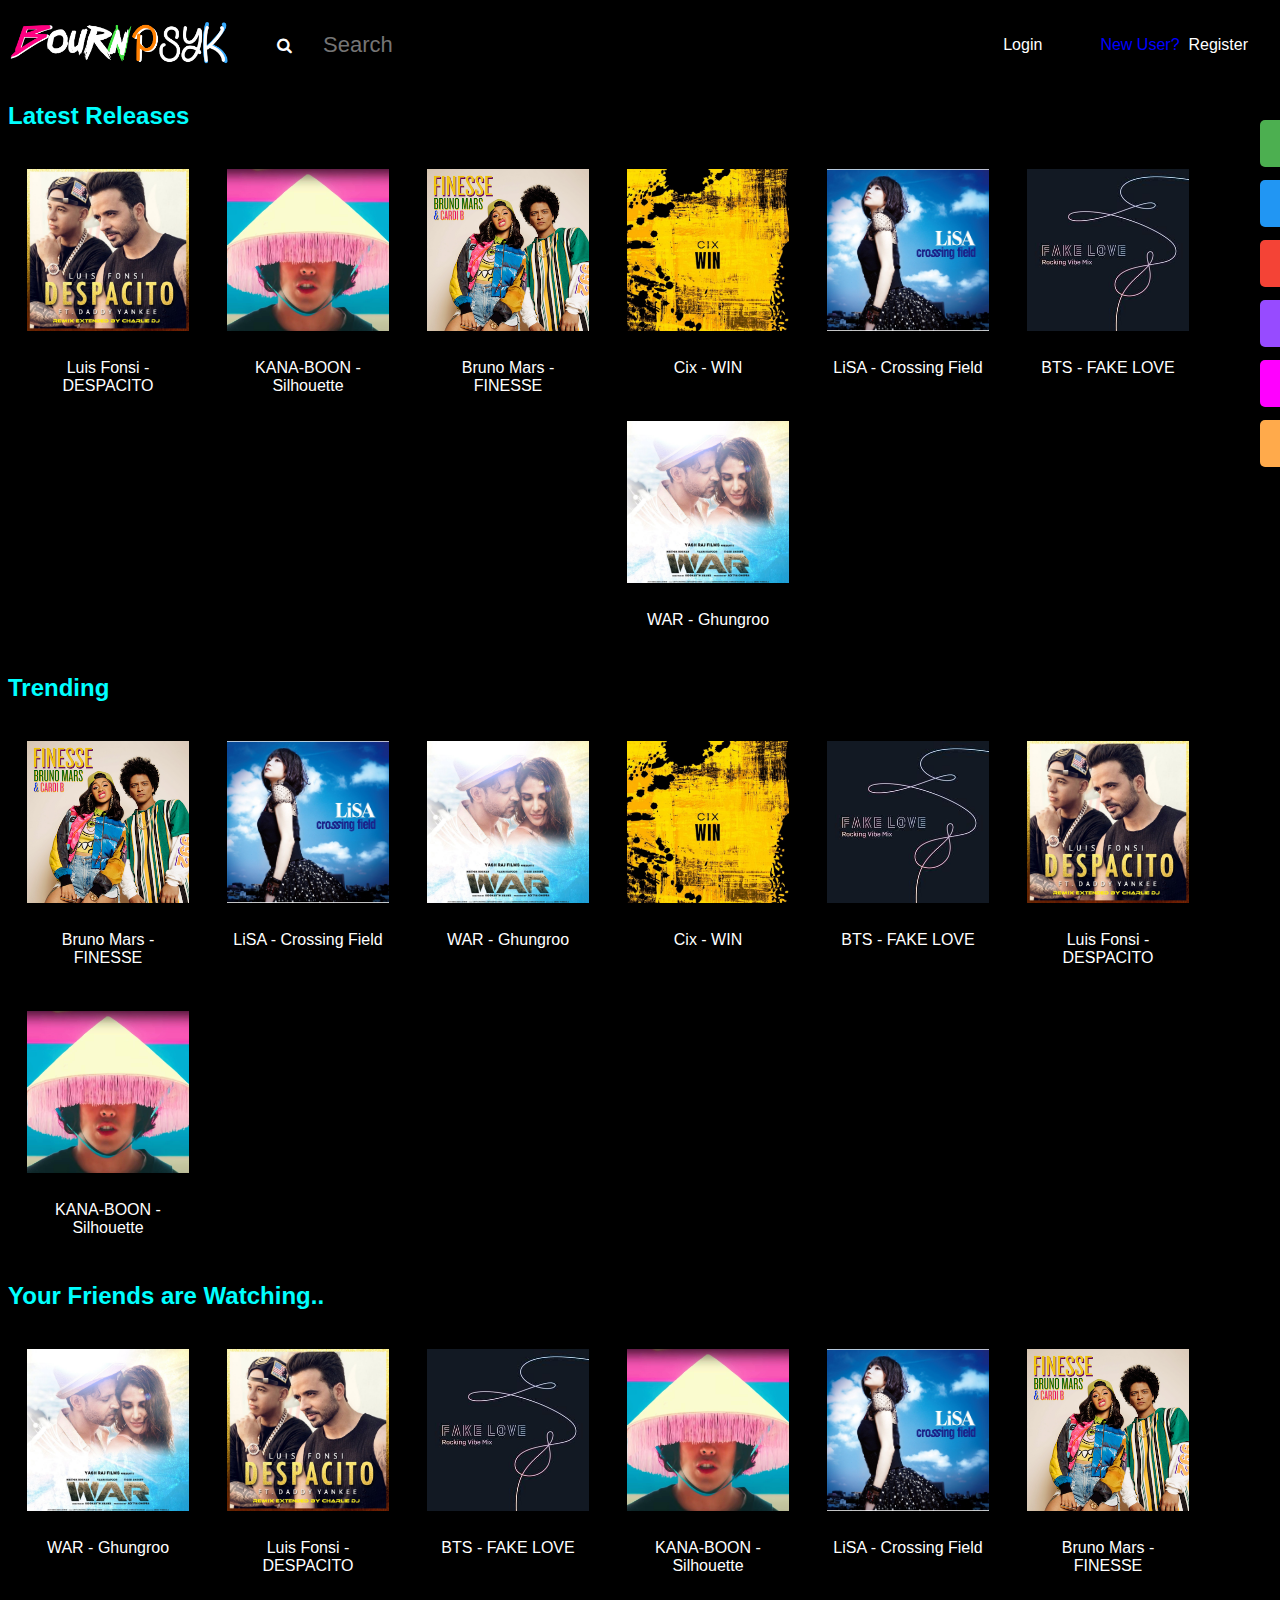
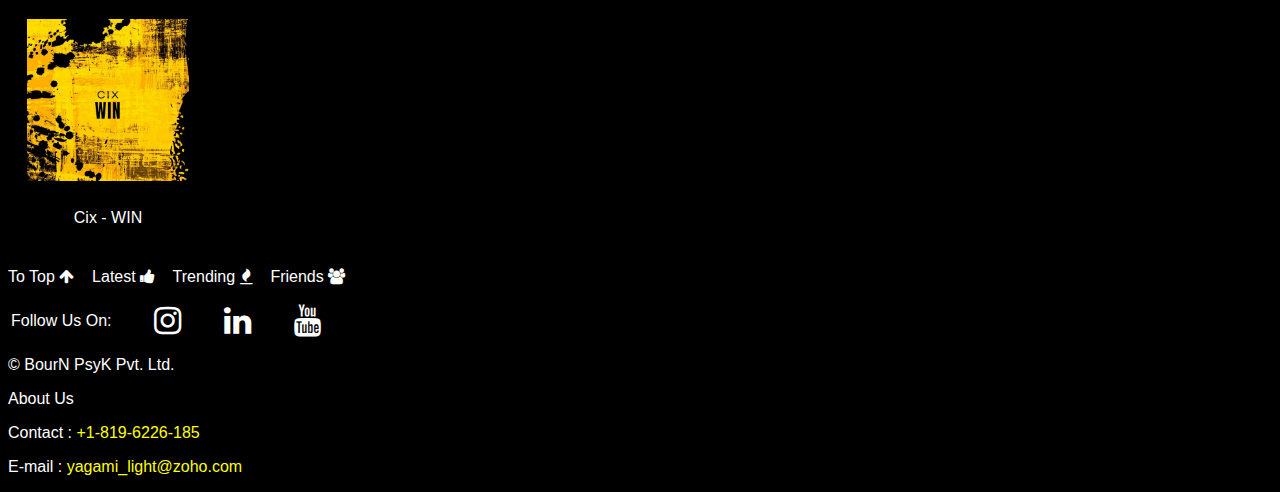
==== index.html @ aea6966d "BNPK" ====
<!DOCTYPE html>
<html lang="en">
    <head>
        <title>BourN PsyK</title>
        <meta charset="UTF-8">
        <meta name="viewport" content="width=device-width, initial-scale=1.0">
        <link rel="stylesheet" type="text/css" href="./css/style.css">
        <link rel="icon" href="./images/bnpk icon.PNG" type="image/png">
        <link rel="stylesheet" href="https://cdnjs.cloudflare.com/ajax/libs/font-awesome/4.7.0/css/font-awesome.min.css">
    </head>

    <body>
        <div id="top" class="header">
                <div class="logo" ><a href="index.html"><img src="./images/bourn psyk logo.JPEG" id="logo"></a></div>
                <div id="searchbar" class="searchbar"><i class="fa fa-search" color="white"></i><input type="text" class="search-query" placeholder="Search" id="search" autocomplete="off"/></div>
               <div class="login"> <a href="login.html">Login</a></div>
               <div class="register"><span style="color: blue;">New User?</span>&nbsp;&nbsp;<a href="register.html" id="reg">Register</a></div>
        </div>
        <nav>
            <div id="mySidenav" class="sidenav">
                <a href="#search" id="side1">Search</a>
                <a href="#latest" id="side2">Latest Releases</a>
                <a href="#trending" id="side3">Trending</a>
                <a href="#friends" id="side4">Friends' Playlist</a>
                <a href="AboutUs.html" id="side5">About Us</a>
                <a href="#footer" id="side6">Contact Us</a>
              </div>
        </nav>
        <main>
            <div id="latest" class="container">
                <div class="category">
                    <h2>Latest Releases</h2>
                </div>
                <div class="content">
                    <div class="gallery">
                        <a target="_blank" href="https://youtu.be/kJQP7kiw5Fk">
                        <img src="./images/Despacito.jpg" alt="Despacito" >
                        </a>
                    <div class="desc">Luis Fonsi - DESPACITO</div>
                    </div>
                    <div class="gallery">
                        <a target="_blank" href="https://youtu.be/dlFA0Zq1k2A">
                        <img src="./images/silhouette.jpg" alt="Silhouette" width="150" height="150">
                        </a>
                        <div class="desc">KANA-BOON - Silhouette</div>
                    </div>
                    <div class="gallery">
                        <a target="_blank" href="https://youtu.be/LsoLEjrDogU">
                        <img src="./images/Finesse.png" alt="Finesse" width="150" height="150">
                        </a>
                        <div class="desc">Bruno Mars - FINESSE</div>
                    </div>
                    <div class="gallery">
                        <a target="_blank" href="https://youtu.be/O669LKM6XDQ">
                        <img src="./images/Win.jpg" alt="Win" width="150" height="150">
                        </a>
                        <div class="desc">Cix - WIN</div>
                    </div>
                    <div class="gallery">
                        <a target="_blank" href="https://youtu.be/KId6eunoiWk">
                        <img src="./images/crossing field.jpg" alt="Crossing Field" width="150" height="150">
                        </a>
                        <div class="desc">LiSA - Crossing Field</div>
                    </div>
                    <div class="gallery">
                        <a target="_blank" href="https://youtu.be/7C2z4GqqS5E">
                        <img src="./images/FakeLove.jpg" alt="FAKE LOVE" width="150" height="150">
                        </a>
                        <div class="desc">BTS - FAKE LOVE</div>
                    </div>
                    <div class="gallery">
                        <a target="_blank" href="https://youtu.be/qFkNATtc3mc">
                        <img src="./images/Ghungroo.jpg" alt="Ghungroo" width="150" height="150">
                        </a>
                        <div class="desc">WAR - Ghungroo</div>
                    </div>
                </div>
            </div>


            <div id="trending" class="container">
                <div class="category">
                    <h2>Trending</h2>
                </div>
                <div class="content">
                    <div class="gallery">
                        <a target="_blank" href="https://youtu.be/LsoLEjrDogU">
                        <img src="./images/Finesse.png" alt="Finesse" width="150" height="150">
                        </a>
                        <div class="desc">Bruno Mars - FINESSE</div>
                    </div>
                    <div class="gallery">
                        <a target="_blank" href="https://youtu.be/KId6eunoiWk">
                        <img src="./images/crossing field.jpg" alt="Crossing Field" width="150" height="150">
                        </a>
                        <div class="desc">LiSA - Crossing Field</div>
                    </div>
                    <div class="gallery">
                        <a target="_blank" href="https://youtu.be/qFkNATtc3mc">
                        <img src="./images/Ghungroo.jpg" alt="Ghungroo" width="150" height="150">
                        </a>
                        <div class="desc">WAR - Ghungroo</div>
                    </div>
                    <div class="gallery">
                        <a target="_blank" href="https://youtu.be/O669LKM6XDQ">
                        <img src="./images/Win.jpg" alt="Win" width="150" height="150">
                        </a>
                        <div class="desc">Cix - WIN</div>
                    </div>
                    <div class="gallery">
                        <a target="_blank" href="https://youtu.be/7C2z4GqqS5E">
                        <img src="./images/FakeLove.jpg" alt="FAKE LOVE" width="150" height="150">
                        </a>
                        <div class="desc">BTS - FAKE LOVE</div>
                    </div>
                    <div class="gallery">
                        <a target="_blank" href="https://youtu.be/kJQP7kiw5Fk">
                        <img src="./images/Despacito.jpg" alt="Despacito" width="150" height="150">
                        </a>
                    <div class="desc">Luis Fonsi - DESPACITO</div>
                    </div>
                    <div class="gallery">
                        <a target="_blank" href="https://youtu.be/dlFA0Zq1k2A">
                        <img src="./images/silhouette.jpg" alt="Silhouette" width="150" height="150">
                        </a>
                        <div class="desc">KANA-BOON - Silhouette</div>
                    </div>
                </div>
            </div>   
              

           
            <div id="friends" class="container">
                <div class="category">
                    <h2>Your Friends are Watching..</h2>
                </div>
                <div class="content">
                    <div class="gallery">
                        <a target="_blank" href="https://youtu.be/qFkNATtc3mc">
                        <img src="./images/Ghungroo.jpg" alt="Ghungroo" width="150" height="150">
                        </a>
                        <div class="desc">WAR - Ghungroo</div>
                    </div>
                    <div class="gallery">
                        <a target="_blank" href="https://youtu.be/kJQP7kiw5Fk">
                        <img src="./images/Despacito.jpg" alt="Despacito" width="150" height="150">
                        </a>
                    <div class="desc">Luis Fonsi - DESPACITO</div>
                    </div>
                    <div class="gallery">
                        <a target="_blank" href="https://youtu.be/7C2z4GqqS5E">
                        <img src="./images/FakeLove.jpg" alt="FAKE LOVE" width="150" height="150">
                        </a>
                        <div class="desc">BTS - FAKE LOVE</div>
                    </div>
                    <div class="gallery">
                        <a target="_blank" href="https://youtu.be/dlFA0Zq1k2A">
                        <img src="./images/silhouette.jpg" alt="Silhouette" width="150" height="150">
                        </a>
                        <div class="desc">KANA-BOON - Silhouette</div>
                    </div>
                    <div class="gallery">
                        <a target="_blank" href="https://youtu.be/KId6eunoiWk">
                        <img src="./images/crossing field.jpg" alt="Crossing Field" width="150" height="150">
                        </a>
                        <div class="desc">LiSA - Crossing Field</div>
                    </div>
                    <div class="gallery">
                        <a target="_blank" href="https://youtu.be/LsoLEjrDogU">
                        <img src="./images/Finesse.png" alt="Finesse" width="150" height="150">
                        </a>
                        <div class="desc">Bruno Mars - FINESSE</div>
                    </div>
                    <div class="gallery">
                        <a target="_blank" href="https://youtu.be/O669LKM6XDQ">
                        <img src="./images/Win.jpg" alt="Win" width="150" height="150">
                        </a>
                        <div class="desc">Cix - WIN</div>
                    </div>
                </div>
            </div>

        </main>

        <footer id="footer">
            <p>
                <a href="#top">To Top&nbsp;<i class="fa fa-arrow-up" aria-hidden="true" color="red"></i></a> &nbsp;&nbsp;
                <a href="#latest">Latest&nbsp;<i class="fa fa-thumbs-up" aria-hidden="true" color="orange"></i></a> &nbsp;&nbsp;
                <a href="#trending">Trending&nbsp;<i class="fa fa-fire" aria-hidden="true" color="yellow"></i></a> &nbsp;&nbsp;
                <a href="#friends">Friends&nbsp;<i class="fa fa-users" aria-hidden="true" color="aqua"></i></a>
            </p>
            <table>
                <tr>
                    <td>Follow Us On:</td>
                    <td><a href="https://www.instagram.com/saiyan_nayan/" target="_blank"><i class="fa fa-instagram fa-2x" aria-hidden="true" color="white"></i></a></td>
                    <td><a href="https://www.linkedin.com/in/komalnayan/" target="_blank"><i class="fa fa-linkedin fa-2x" aria-hidden="true" color="white"></i></a></td>
                    <td><a href="https://cutt.ly/kfH0sU7" target="_blank"><i class="fa fa-youtube fa-2x" aria-hidden="true" color="white"></i></a></td>
                </tr>
            </table>    
            <p>&copy; BourN PsyK Pvt. Ltd.</p>
            <p><a href="AboutUs.html">About Us</a></p>
            <p><a href="tel:+1-819-6226-185">Contact : <span style="color:yellow;">+1-819-6226-185</span></a></p>
            <p><a href="mailto:yagami_light@zoho.com">E-mail :  <span style="color:yellow;">yagami_light@zoho.com</span></a></p>

        </footer>
    </body>
</html>
---- css/style.css ----
body{
  background-color: black;
  color: white;
  font-family: Arial;
  overflow-x: hidden;
  overflow-y: scroll;
}

input.search-query {
  background-color:black;
  color:white;
  /*width: 600px;*/
  margin: 10px;
  font-size: 22px;
}

input{
  border: black;
}

h2{
  /*text-align: center;*/
  color: cyan;
}

input:focus{
  border-bottom: 2px solid red;
  -webkit-transition-duration: 0.5s;
  -webkit-transform-origin: 20%;
  outline: none;
}


a{
  text-decoration: none;
  color:white;
}

a:hover{
  color:red;
  transition: 0.5s;
}

td{
  text-align: center;
  padding-right: 40px;
}

.header{
  display: grid;
  grid-template-columns: 1fr 3fr 0.25fr 0.75fr;
  column-gap: 40px ;
  align-items: center;
}

.logo img{
  width: 100% ;
  height: auto;
}

.login{
  float: left;
  
}

.searchbar{
  display: inline-flex;
  align-items: center;
}
.searchbar i{
  width: 5%;
}

.searchbar input{
  width: 90%;
}

.register{
float: left;
display: inline;

}


div.gallery {
  margin: 10px;
  float: left;
  width: 180px;
}

div.gallery:hover {
  color:black;
  transition-duration: 0.4s;
  background-color: red;
  border-radius: 4px;
  font-size: small;
}

div.gallery img {
  width: 90%;
  height: auto;
  margin: 5%;
}

div.desc {
  padding: 15px;
  text-align: center;
}

.container{
    display: grid  ;
}

.content{
    display: inline;
}

td a:hover{
color: lime;
}

#mySidenav a {
  position: absolute; 
  right: -140px; 
  transition: 0.3s; 
  padding: 15px; 
  width: 130px; 
  text-decoration: none; 
  font-size: 15px;
  color: white; 
  border-radius: 5px 0 0 5px; 
  font-family: arial;
  text-align: center;
}

#mySidenav a:hover {
  right: 0; 
}


#side1 {
  top: 120px;
  background-color: #4CAF50;
}

#side2 {
  top: 180px;
  background-color: #2196F3; 
}

#side3 {
  top: 240px;
  background-color: #f44336; 
}

#side4 {
  top: 300px;
  background-color: #974BFF; 
}

#side5 {
  top: 360px;
  background-color:magenta; 
}

#side6 {
  top: 420px;
  background-color: #FFAA4B; 
}

@media only screen and (max-width: 600px) {
  .header{
    display: table-row;
    align-items: center;
    
  }

  .logo img{
    width: 100% ;
    height: auto;
  }
  
  .login{
    float: left;
    width: 50%;
    justify-content: center;
  }
  
  .searchbar{
    width: 100%;
    display: inline-flex;
    align-items: center;
    margin-bottom: 20px ;
  }
  .searchbar i{
    width: 5%;
  }
  
  .searchbar input{
    width: 90%;
  }
  
  .register{
  float: right;
  display: inline;
  width: 50%;
  }

  .sidenav{
    display: none;
  }

  div.gallery {
    width: 40%;
  }

}
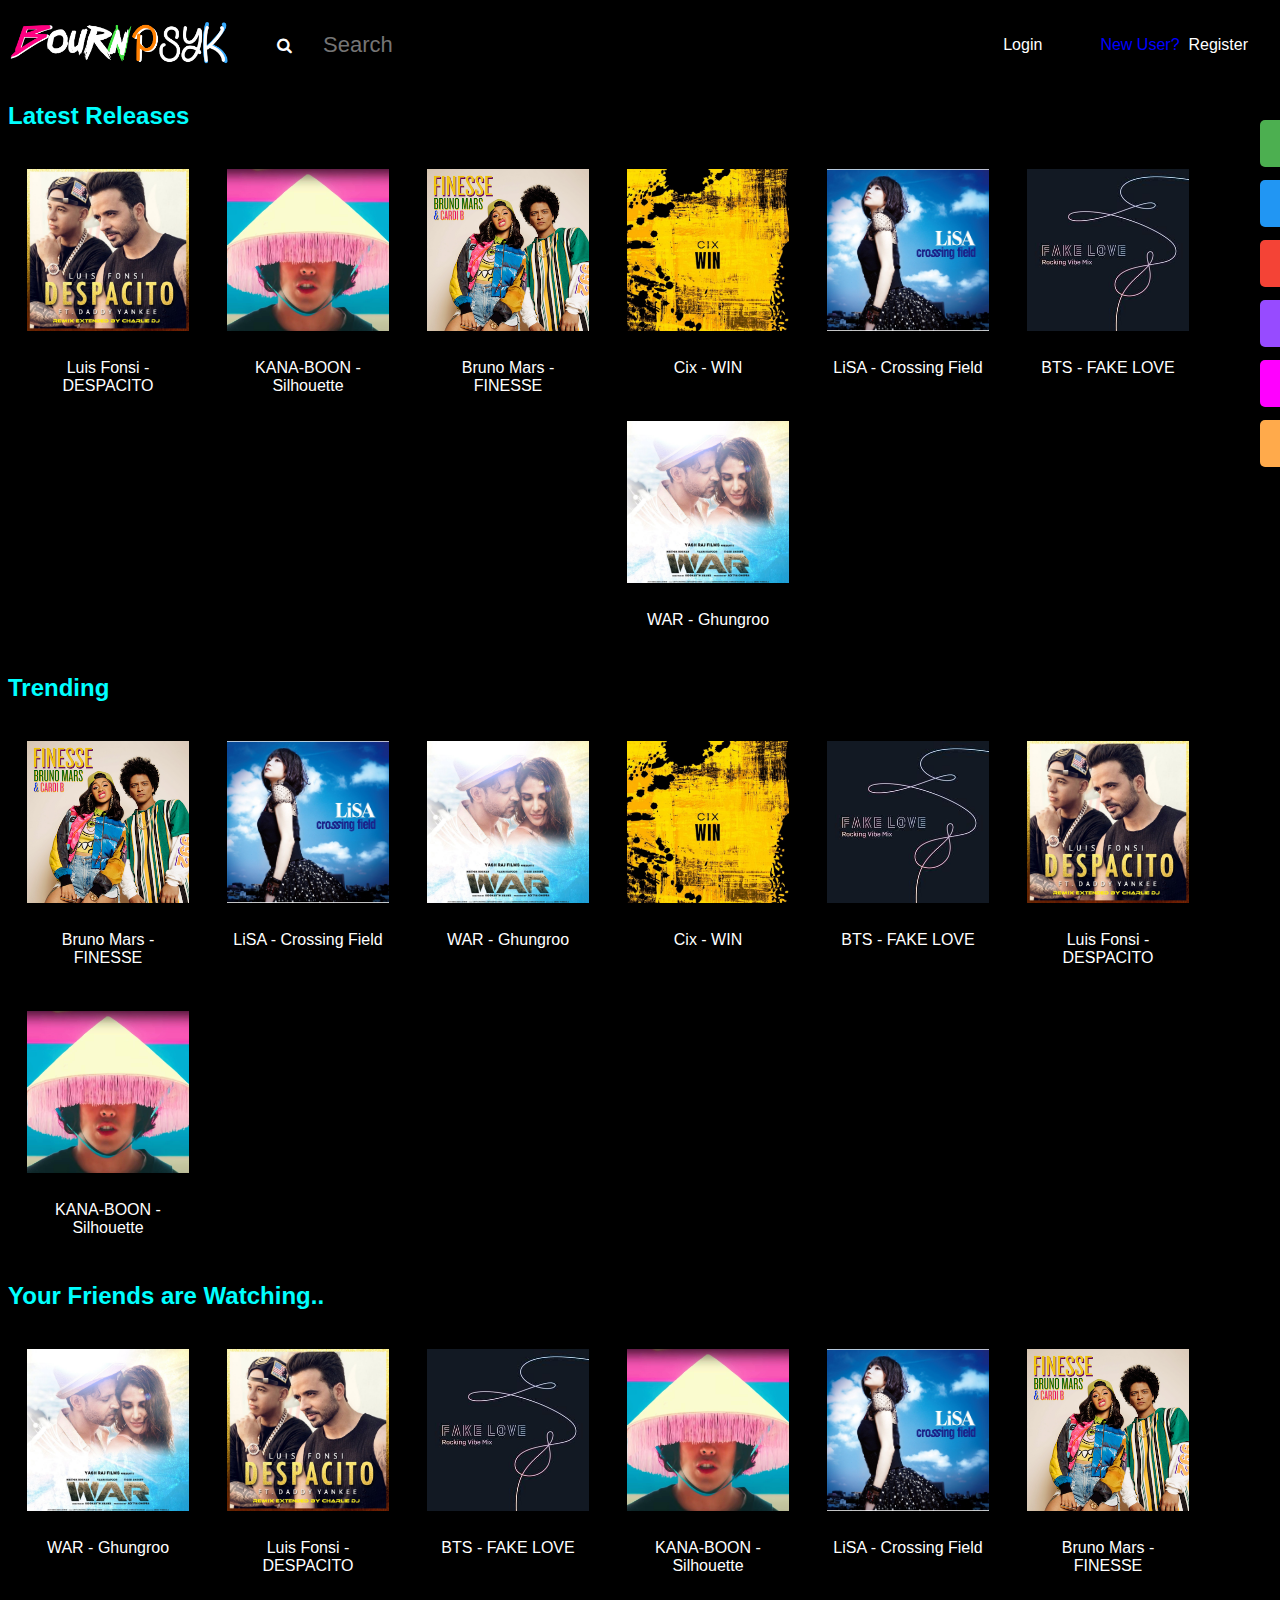
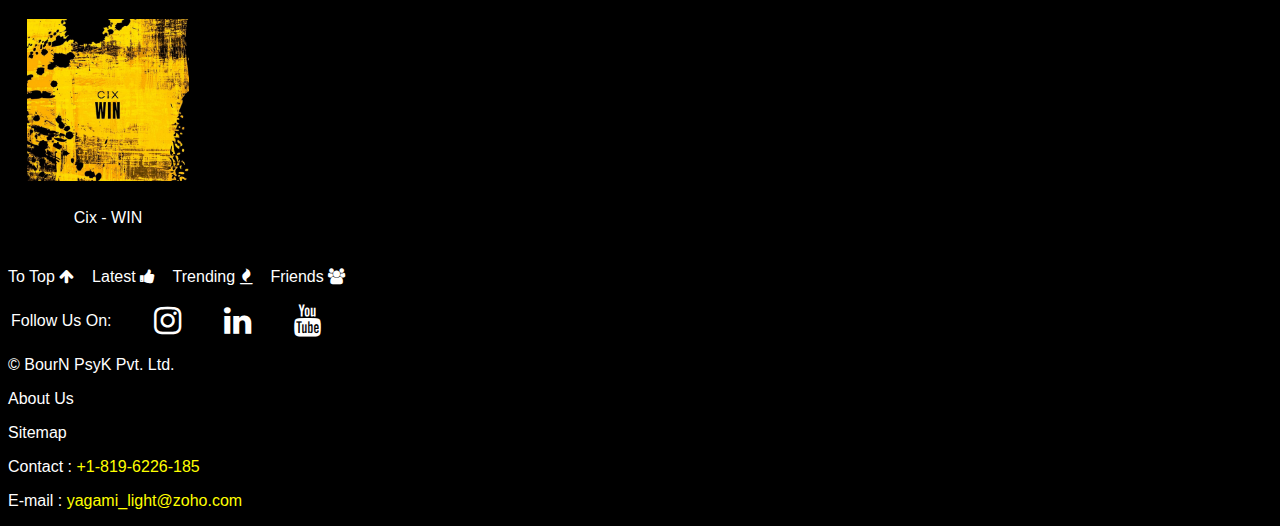
==== commit fcae6213: "BNPK" ====
--- a/index.html
+++ b/index.html
@@ -199,6 +199,7 @@
             </table>    
             <p>&copy; BourN PsyK Pvt. Ltd.</p>
             <p><a href="AboutUs.html">About Us</a></p>
+            <p><a href="Sitemap.html">Sitemap</a></p>
             <p><a href="tel:+1-819-6226-185">Contact : <span style="color:yellow;">+1-819-6226-185</span></a></p>
             <p><a href="mailto:yagami_light@zoho.com">E-mail :  <span style="color:yellow;">yagami_light@zoho.com</span></a></p>
 
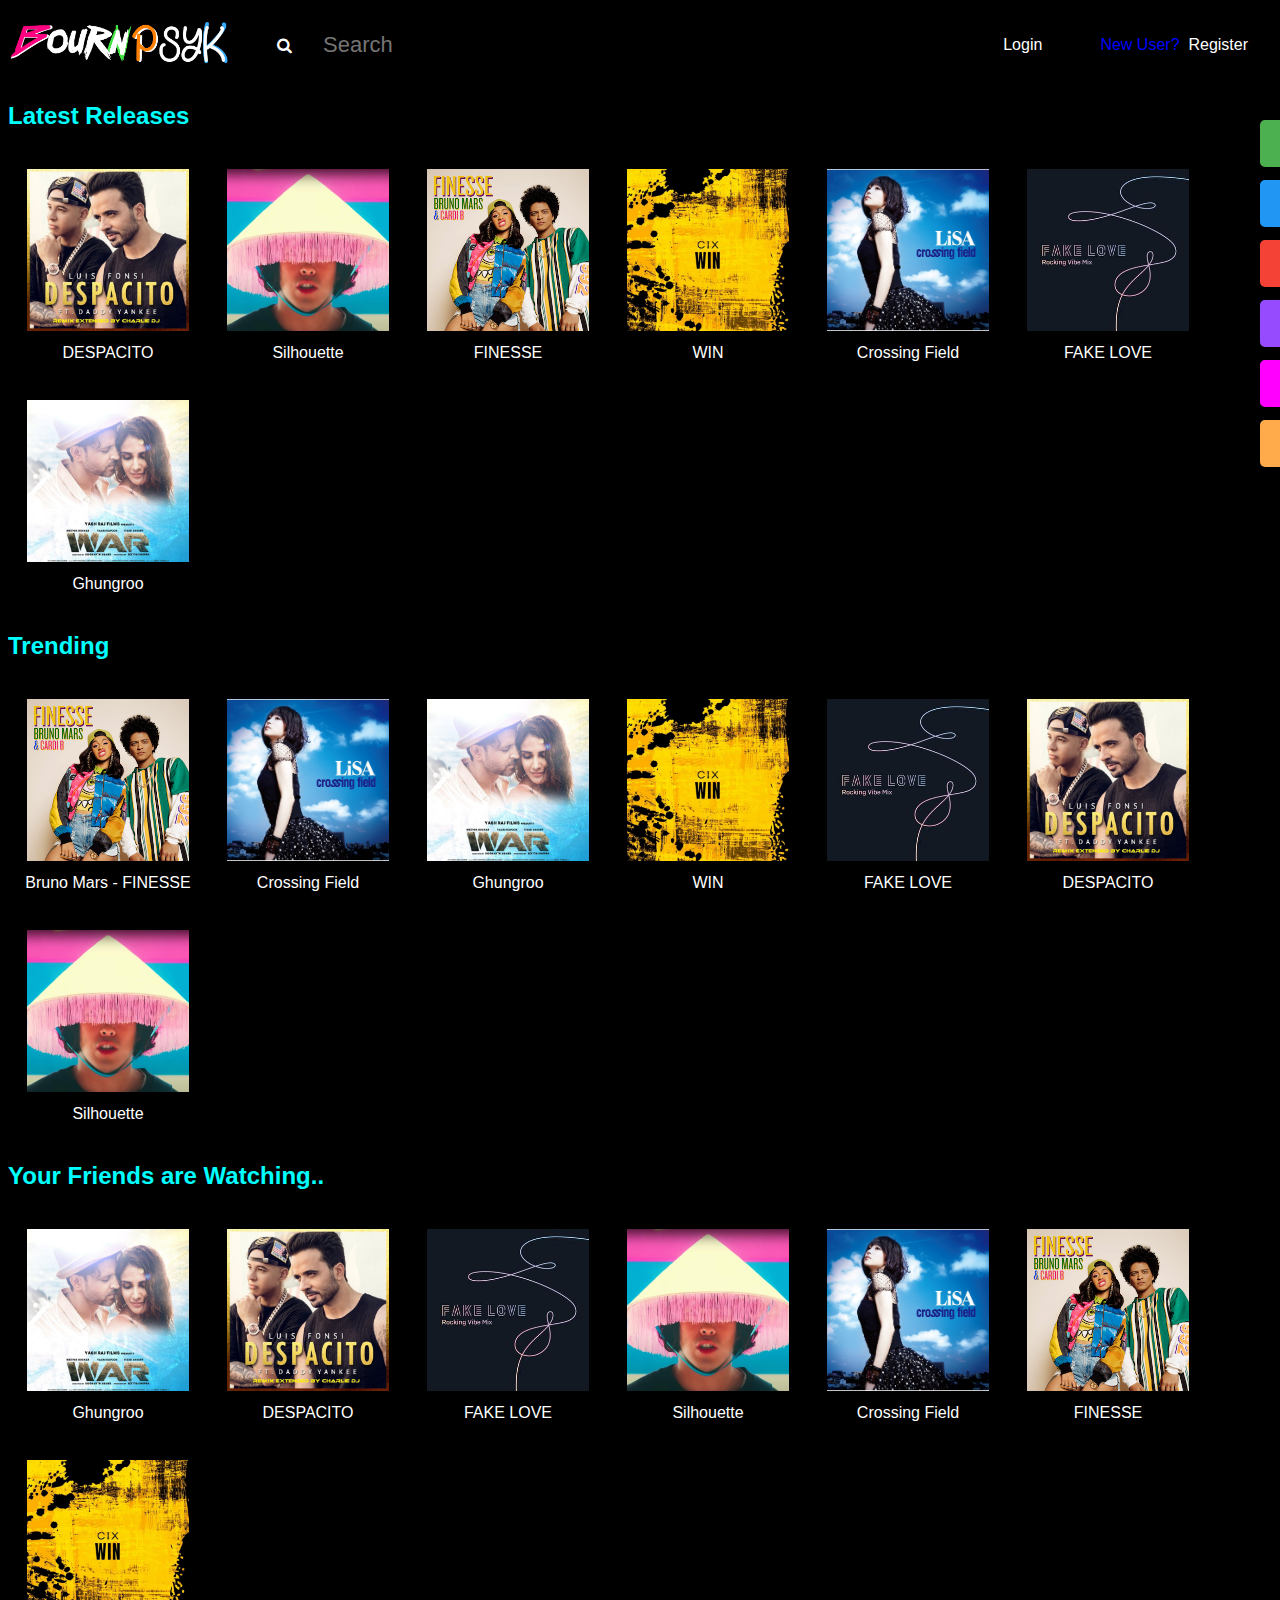
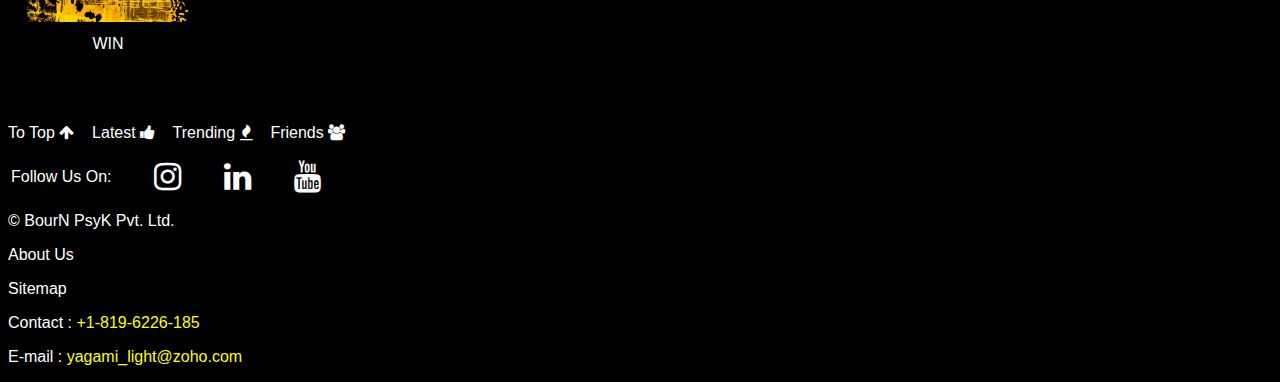
==== commit 7aff937b: "BNPK" ====
--- a/index.html
+++ b/index.html
@@ -11,7 +11,7 @@
 
     <body>
         <div id="top" class="header">
-                <div class="logo" ><a href="index.html"><img src="./images/bourn psyk logo.JPEG" id="logo"></a></div>
+                <div class="logo" id="logo"><a href="index.html"><img src="./images/bourn psyk logo.JPEG"></a></div>
                 <div id="searchbar" class="searchbar"><i class="fa fa-search" color="white"></i><input type="text" class="search-query" placeholder="Search" id="search" autocomplete="off"/></div>
                <div class="login"> <a href="login.html">Login</a></div>
                <div class="register"><span style="color: blue;">New User?</span>&nbsp;&nbsp;<a href="register.html" id="reg">Register</a></div>
@@ -36,43 +36,43 @@
                         <a target="_blank" href="https://youtu.be/kJQP7kiw5Fk">
                         <img src="./images/Despacito.jpg" alt="Despacito" >
                         </a>
-                    <div class="desc">Luis Fonsi - DESPACITO</div>
+                    <div class="desc">DESPACITO</div>
                     </div>
                     <div class="gallery">
                         <a target="_blank" href="https://youtu.be/dlFA0Zq1k2A">
-                        <img src="./images/silhouette.jpg" alt="Silhouette" width="150" height="150">
-                        </a>
-                        <div class="desc">KANA-BOON - Silhouette</div>
+                        <img src="./images/silhouette.jpg" alt="Silhouette" >
+                        </a>
+                        <div class="desc">Silhouette</div>
                     </div>
                     <div class="gallery">
                         <a target="_blank" href="https://youtu.be/LsoLEjrDogU">
-                        <img src="./images/Finesse.png" alt="Finesse" width="150" height="150">
-                        </a>
-                        <div class="desc">Bruno Mars - FINESSE</div>
+                        <img src="./images/Finesse.png" alt="Finesse" >
+                        </a>
+                        <div class="desc">FINESSE</div>
                     </div>
                     <div class="gallery">
                         <a target="_blank" href="https://youtu.be/O669LKM6XDQ">
-                        <img src="./images/Win.jpg" alt="Win" width="150" height="150">
-                        </a>
-                        <div class="desc">Cix - WIN</div>
+                        <img src="./images/Win.jpg" alt="Win" >
+                        </a>
+                        <div class="desc">WIN</div>
                     </div>
                     <div class="gallery">
                         <a target="_blank" href="https://youtu.be/KId6eunoiWk">
-                        <img src="./images/crossing field.jpg" alt="Crossing Field" width="150" height="150">
-                        </a>
-                        <div class="desc">LiSA - Crossing Field</div>
+                        <img src="./images/crossing field.jpg" alt="Crossing Field" >
+                        </a>
+                        <div class="desc">Crossing Field</div>
                     </div>
                     <div class="gallery">
                         <a target="_blank" href="https://youtu.be/7C2z4GqqS5E">
-                        <img src="./images/FakeLove.jpg" alt="FAKE LOVE" width="150" height="150">
-                        </a>
-                        <div class="desc">BTS - FAKE LOVE</div>
+                        <img src="./images/FakeLove.jpg" alt="FAKE LOVE" >
+                        </a>
+                        <div class="desc">FAKE LOVE</div>
                     </div>
                     <div class="gallery">
                         <a target="_blank" href="https://youtu.be/qFkNATtc3mc">
-                        <img src="./images/Ghungroo.jpg" alt="Ghungroo" width="150" height="150">
-                        </a>
-                        <div class="desc">WAR - Ghungroo</div>
+                        <img src="./images/Ghungroo.jpg" alt="Ghungroo" >
+                        </a>
+                        <div class="desc">Ghungroo</div>
                     </div>
                 </div>
             </div>
@@ -93,37 +93,37 @@
                         <a target="_blank" href="https://youtu.be/KId6eunoiWk">
                         <img src="./images/crossing field.jpg" alt="Crossing Field" width="150" height="150">
                         </a>
-                        <div class="desc">LiSA - Crossing Field</div>
+                        <div class="desc">Crossing Field</div>
                     </div>
                     <div class="gallery">
                         <a target="_blank" href="https://youtu.be/qFkNATtc3mc">
                         <img src="./images/Ghungroo.jpg" alt="Ghungroo" width="150" height="150">
                         </a>
-                        <div class="desc">WAR - Ghungroo</div>
+                        <div class="desc">Ghungroo</div>
                     </div>
                     <div class="gallery">
                         <a target="_blank" href="https://youtu.be/O669LKM6XDQ">
                         <img src="./images/Win.jpg" alt="Win" width="150" height="150">
                         </a>
-                        <div class="desc">Cix - WIN</div>
+                        <div class="desc">WIN</div>
                     </div>
                     <div class="gallery">
                         <a target="_blank" href="https://youtu.be/7C2z4GqqS5E">
                         <img src="./images/FakeLove.jpg" alt="FAKE LOVE" width="150" height="150">
                         </a>
-                        <div class="desc">BTS - FAKE LOVE</div>
+                        <div class="desc">FAKE LOVE</div>
                     </div>
                     <div class="gallery">
                         <a target="_blank" href="https://youtu.be/kJQP7kiw5Fk">
                         <img src="./images/Despacito.jpg" alt="Despacito" width="150" height="150">
                         </a>
-                    <div class="desc">Luis Fonsi - DESPACITO</div>
+                    <div class="desc">DESPACITO</div>
                     </div>
                     <div class="gallery">
                         <a target="_blank" href="https://youtu.be/dlFA0Zq1k2A">
                         <img src="./images/silhouette.jpg" alt="Silhouette" width="150" height="150">
                         </a>
-                        <div class="desc">KANA-BOON - Silhouette</div>
+                        <div class="desc">Silhouette</div>
                     </div>
                 </div>
             </div>   
@@ -139,49 +139,50 @@
                         <a target="_blank" href="https://youtu.be/qFkNATtc3mc">
                         <img src="./images/Ghungroo.jpg" alt="Ghungroo" width="150" height="150">
                         </a>
-                        <div class="desc">WAR - Ghungroo</div>
+                        <div class="desc">Ghungroo</div>
                     </div>
                     <div class="gallery">
                         <a target="_blank" href="https://youtu.be/kJQP7kiw5Fk">
                         <img src="./images/Despacito.jpg" alt="Despacito" width="150" height="150">
                         </a>
-                    <div class="desc">Luis Fonsi - DESPACITO</div>
+                    <div class="desc">DESPACITO</div>
                     </div>
                     <div class="gallery">
                         <a target="_blank" href="https://youtu.be/7C2z4GqqS5E">
                         <img src="./images/FakeLove.jpg" alt="FAKE LOVE" width="150" height="150">
                         </a>
-                        <div class="desc">BTS - FAKE LOVE</div>
+                        <div class="desc">FAKE LOVE</div>
                     </div>
                     <div class="gallery">
                         <a target="_blank" href="https://youtu.be/dlFA0Zq1k2A">
                         <img src="./images/silhouette.jpg" alt="Silhouette" width="150" height="150">
                         </a>
-                        <div class="desc">KANA-BOON - Silhouette</div>
+                        <div class="desc">Silhouette</div>
                     </div>
                     <div class="gallery">
                         <a target="_blank" href="https://youtu.be/KId6eunoiWk">
                         <img src="./images/crossing field.jpg" alt="Crossing Field" width="150" height="150">
                         </a>
-                        <div class="desc">LiSA - Crossing Field</div>
+                        <div class="desc">Crossing Field</div>
                     </div>
                     <div class="gallery">
                         <a target="_blank" href="https://youtu.be/LsoLEjrDogU">
                         <img src="./images/Finesse.png" alt="Finesse" width="150" height="150">
                         </a>
-                        <div class="desc">Bruno Mars - FINESSE</div>
+                        <div class="desc">FINESSE</div>
                     </div>
                     <div class="gallery">
                         <a target="_blank" href="https://youtu.be/O669LKM6XDQ">
                         <img src="./images/Win.jpg" alt="Win" width="150" height="150">
                         </a>
-                        <div class="desc">Cix - WIN</div>
+                        <div class="desc">WIN</div>
                     </div>
                 </div>
             </div>
 
         </main>
-
+        <br>
+        <br>
         <footer id="footer">
             <p>
                 <a href="#top">To Top&nbsp;<i class="fa fa-arrow-up" aria-hidden="true" color="red"></i></a> &nbsp;&nbsp;
--- a/css/style.css
+++ b/css/style.css
@@ -9,9 +9,9 @@
 input.search-query {
   background-color:black;
   color:white;
-  /*width: 600px;*/
   margin: 10px;
   font-size: 22px;
+  transition: 0.4s ease-in-out;
 }
 
 input{
@@ -19,14 +19,11 @@
 }
 
 h2{
-  /*text-align: center;*/
   color: cyan;
 }
 
 input:focus{
   border-bottom: 2px solid red;
-  -webkit-transition-duration: 0.5s;
-  -webkit-transform-origin: 20%;
   outline: none;
 }
 
@@ -86,24 +83,23 @@
   margin: 10px;
   float: left;
   width: 180px;
+  transition: 0.4s ease-in-out;
 }
 
 div.gallery:hover {
   color:black;
-  transition-duration: 0.4s;
   background-color: red;
-  border-radius: 4px;
-  font-size: small;
+  border-radius: 5px;
 }
 
 div.gallery img {
   width: 90%;
   height: auto;
-  margin: 5%;
+  padding: 5%;
 }
 
 div.desc {
-  padding: 15px;
+  padding-bottom: 5%;
   text-align: center;
 }
 
@@ -111,9 +107,6 @@
     display: grid  ;
 }
 
-.content{
-    display: inline;
-}
 
 td a:hover{
 color: lime;
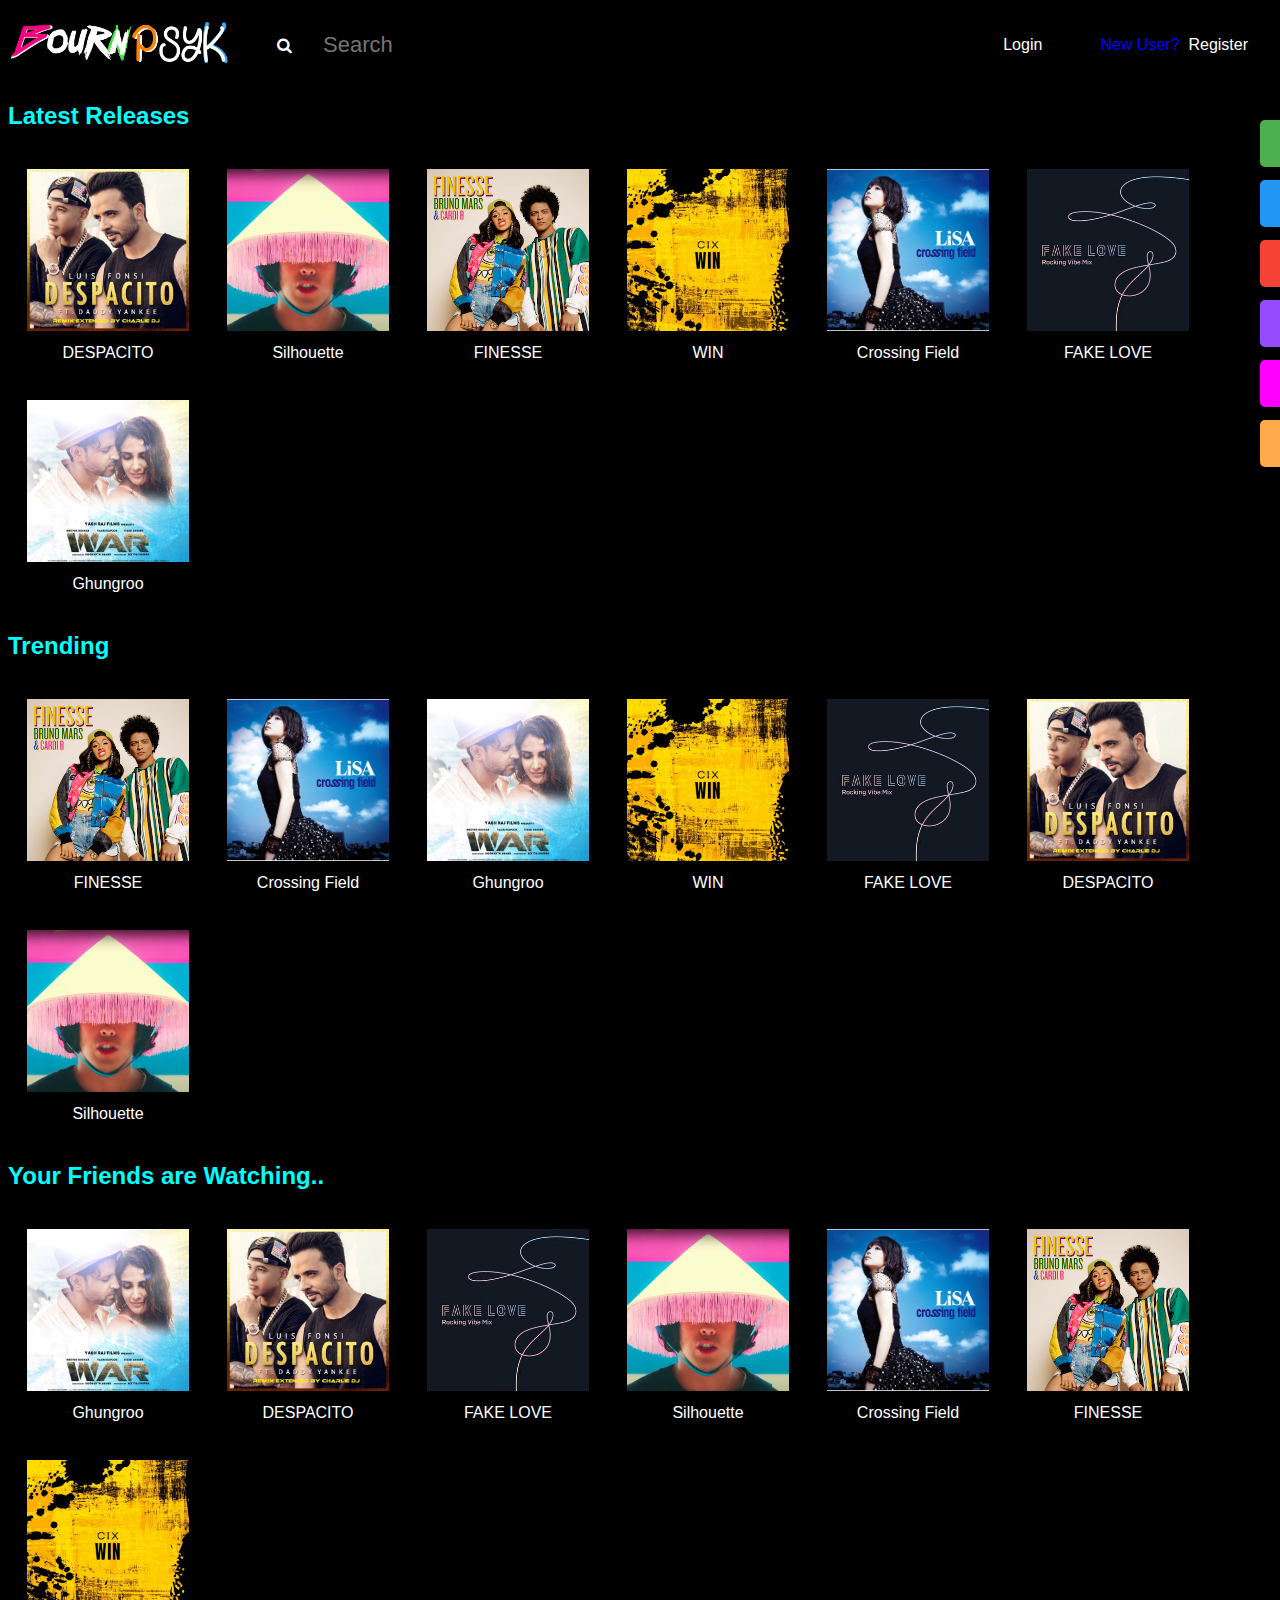
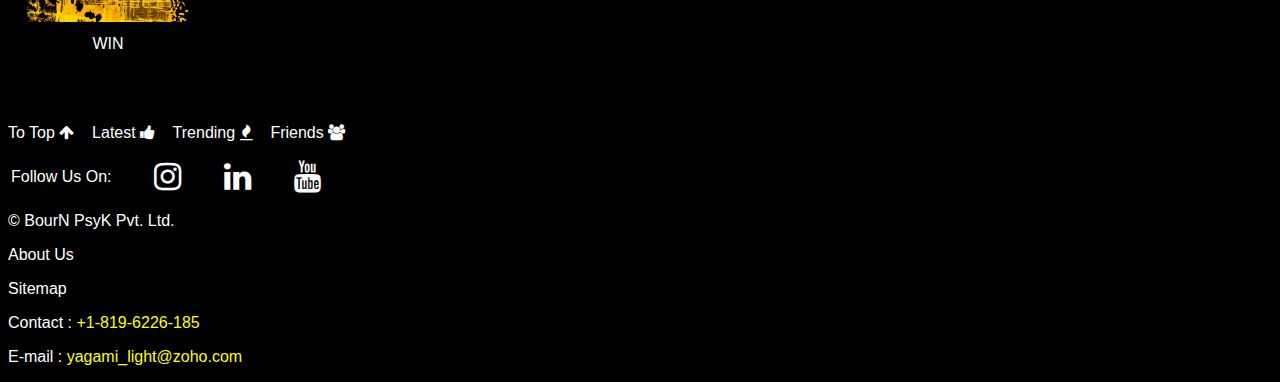
==== commit 5c118e6b: "BNPK" ====
--- a/index.html
+++ b/index.html
@@ -87,7 +87,7 @@
                         <a target="_blank" href="https://youtu.be/LsoLEjrDogU">
                         <img src="./images/Finesse.png" alt="Finesse" width="150" height="150">
                         </a>
-                        <div class="desc">Bruno Mars - FINESSE</div>
+                        <div class="desc">FINESSE</div>
                     </div>
                     <div class="gallery">
                         <a target="_blank" href="https://youtu.be/KId6eunoiWk">
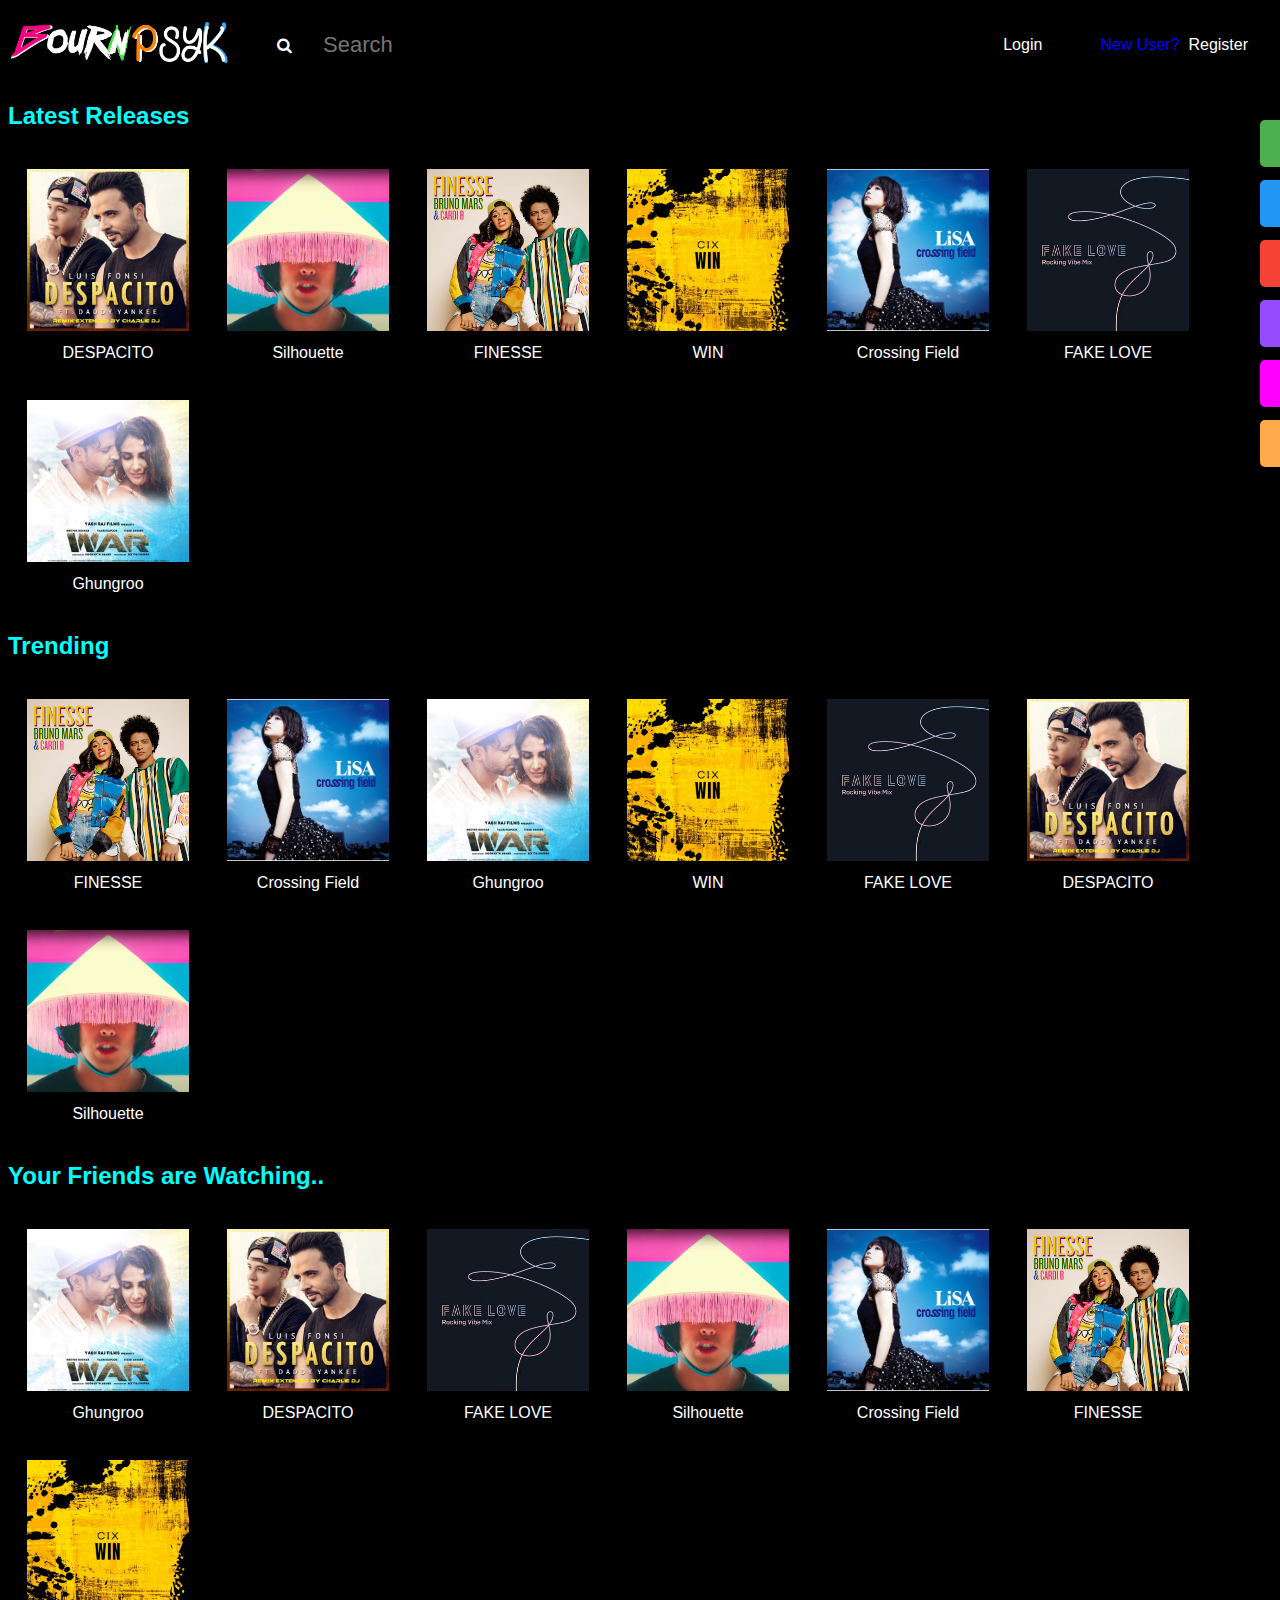
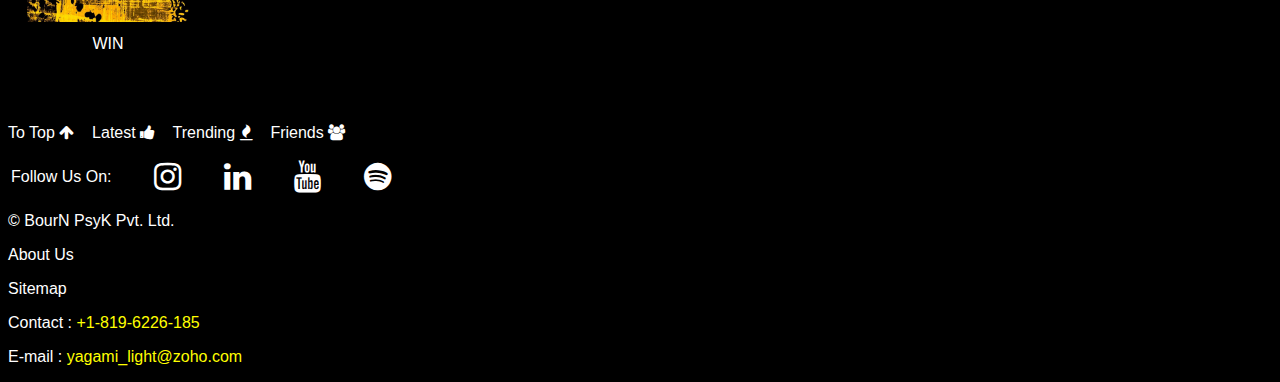
==== commit bcf1faf8: "BNPK" ====
--- a/index.html
+++ b/index.html
@@ -196,6 +196,7 @@
                     <td><a href="https://www.instagram.com/saiyan_nayan/" target="_blank"><i class="fa fa-instagram fa-2x" aria-hidden="true" color="white"></i></a></td>
                     <td><a href="https://www.linkedin.com/in/komalnayan/" target="_blank"><i class="fa fa-linkedin fa-2x" aria-hidden="true" color="white"></i></a></td>
                     <td><a href="https://cutt.ly/kfH0sU7" target="_blank"><i class="fa fa-youtube fa-2x" aria-hidden="true" color="white"></i></a></td>
+                    <td><a href="https://open.spotify.com/user/q4rm21ktuhao7hg4yia77jcra?si=yQVQY-jTT2-HRDOvesPcWA" target="_blank"><i class="fa fa-spotify fa-2x" aria-hidden="true" color="white"></i></a></td>
                 </tr>
             </table>    
             <p>&copy; BourN PsyK Pvt. Ltd.</p>
--- a/css/style.css
+++ b/css/style.css
@@ -161,11 +161,16 @@
   background-color: #FFAA4B; 
 }
 
+
 @media only screen and (max-width: 600px) {
   .header{
     display: table-row;
     align-items: center;
-    
+  }
+
+  td{
+    text-align: center;
+    padding-right: 20px;
   }
 
   .logo img{
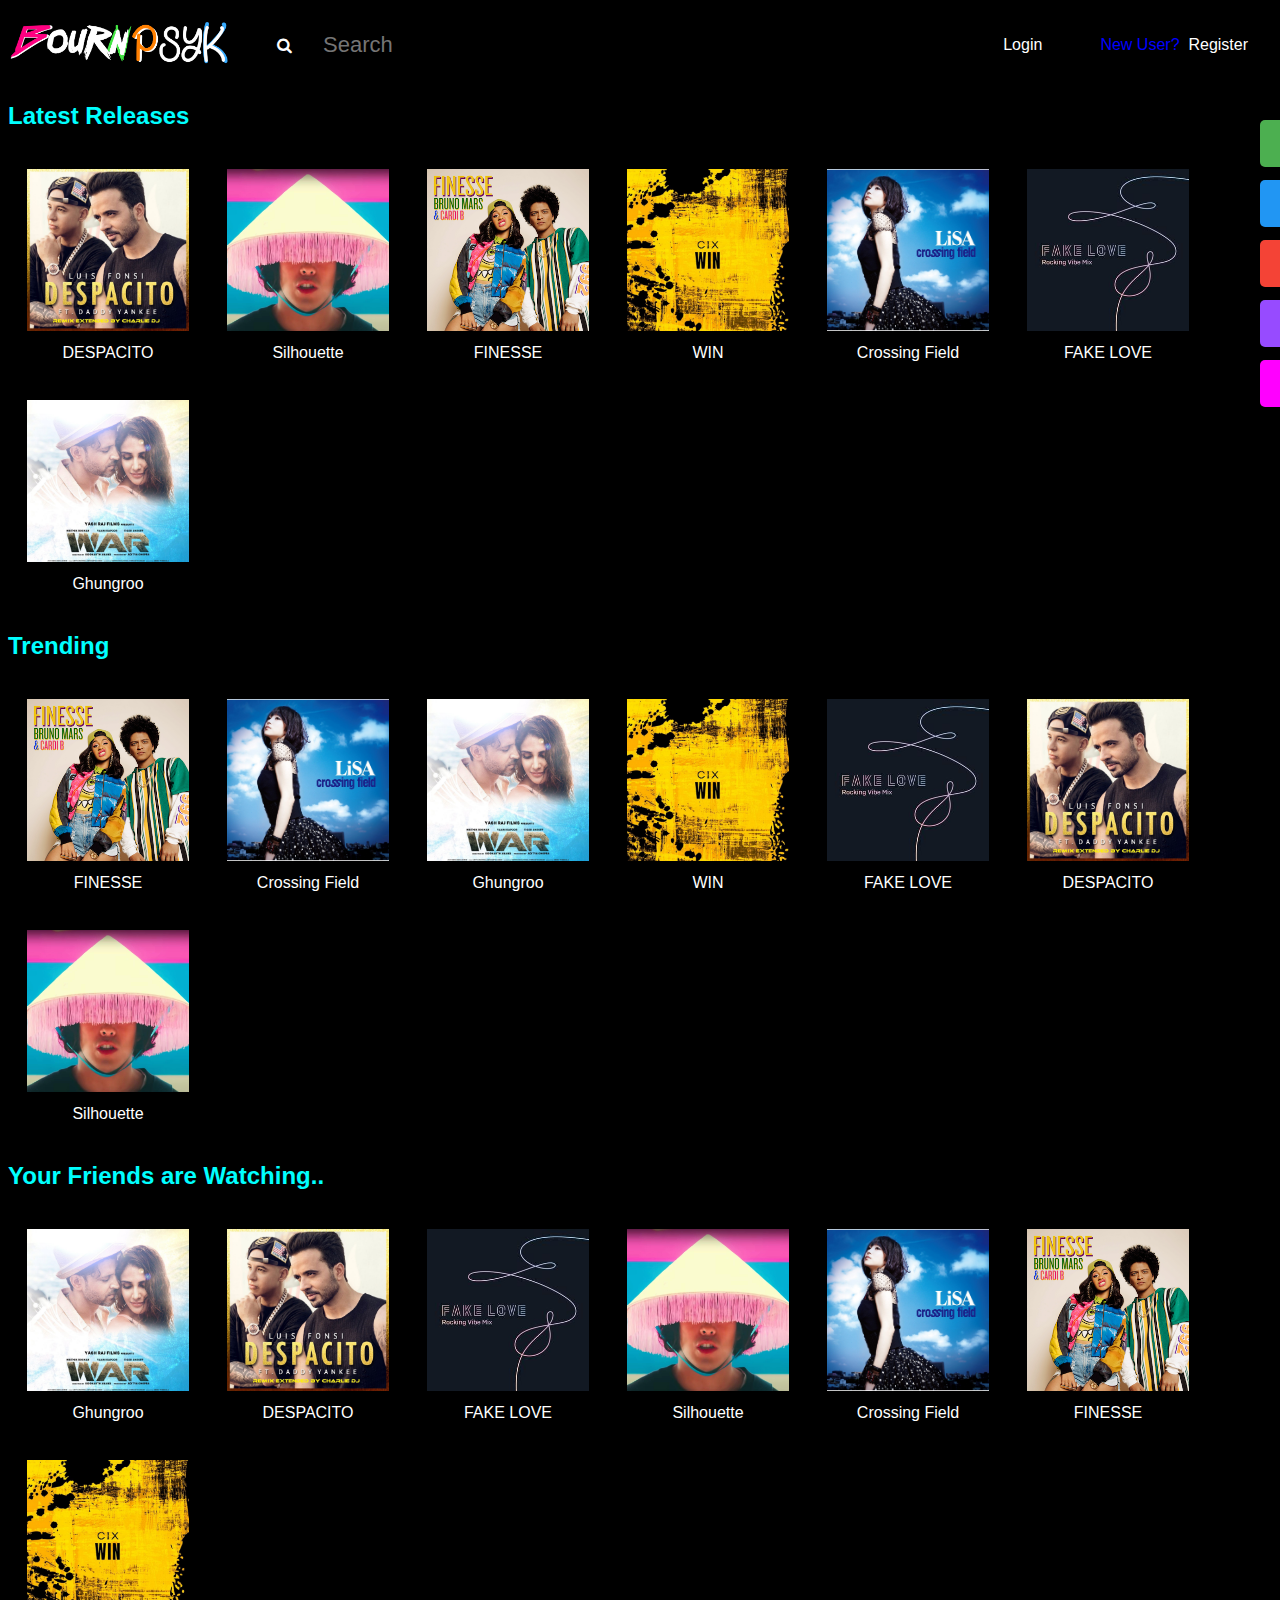
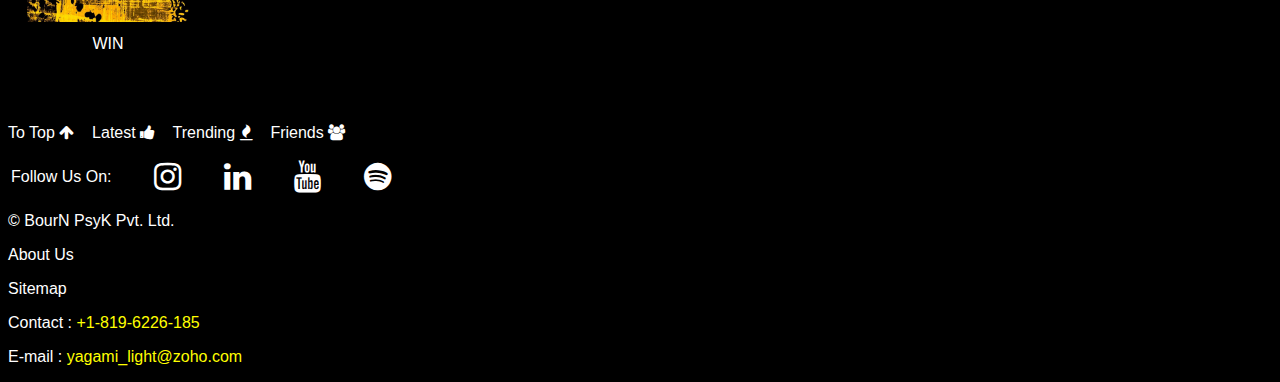
==== commit cc41c086: "Removed Few Unwanted Hover Links" ====
--- a/index.html
+++ b/index.html
@@ -22,8 +22,7 @@
                 <a href="#latest" id="side2">Latest Releases</a>
                 <a href="#trending" id="side3">Trending</a>
                 <a href="#friends" id="side4">Friends' Playlist</a>
-                <a href="AboutUs.html" id="side5">About Us</a>
-                <a href="#footer" id="side6">Contact Us</a>
+                <a href="#footer" id="side5">Contact Us</a>
               </div>
         </nav>
         <main>
